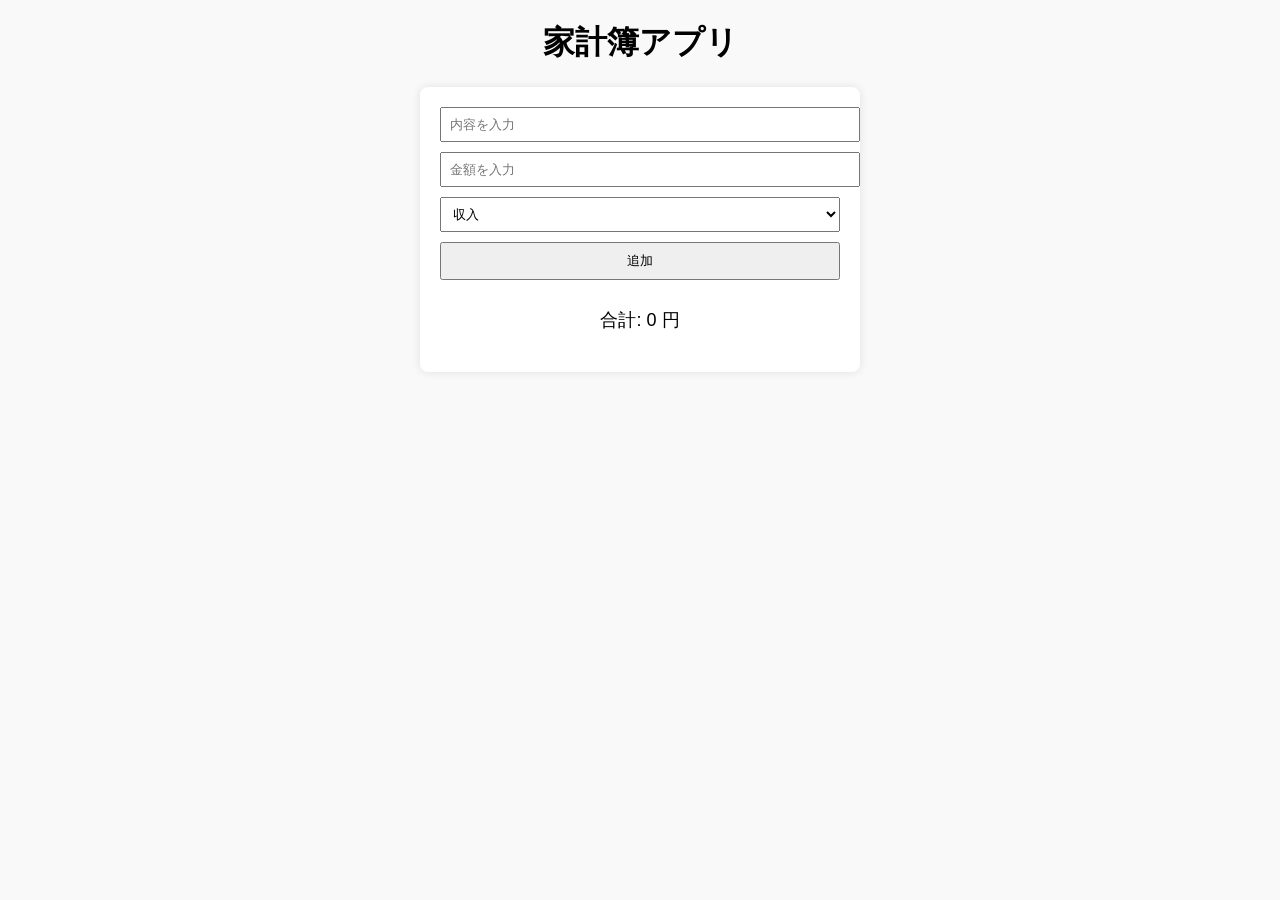
==== money.html @ 646ac709 "２" ====
<!DOCTYPE html>
<html lang="ja">
<head>
    <meta charset="UTF-8">
    <meta name="viewport" content="width=device-width, initial-scale=1.0">
    <title>家計簿アプリ</title>
    <style>
        body {
            font-family: Arial, sans-serif;
            margin: 20px;
            background: #f9f9f9;
        }
        h1 {
            text-align: center;
        }
        .container {
            max-width: 400px;
            margin: auto;
            background: white;
            padding: 20px;
            border-radius: 8px;
            box-shadow: 0 0 10px rgba(0, 0, 0, 0.1);
        }
        input, select, button {
            width: 100%;
            margin-bottom: 10px;
            padding: 8px;
        }
        .list {
            margin-top: 20px;
        }
        .list div {
            display: flex;
            justify-content: space-between;
            padding: 8px;
            background: #e3f2fd;
            margin-bottom: 5px;
            border-radius: 4px;
        }
        .delete-btn {
            background: red;
            color: white;
            border: none;
            padding: 5px 10px;
            cursor: pointer;
        }
        .summary {
            text-align: center;
            font-size: 18px;
            margin-top: 10px;
        }
    </style>
</head>
<body>

    <h1>家計簿アプリ</h1>
    <div class="container">
        <input type="text" id="desc" placeholder="内容を入力">
        <input type="number" id="amount" placeholder="金額を入力">
        <select id="type">
            <option value="income">収入</option>
            <option value="expense">支出</option>
        </select>
        <button onclick="addTransaction()">追加</button>

        <div class="summary">
            <p>合計: <span id="total">0</span> 円</p>
        </div>

        <div class="list" id="list"></div>
    </div>

    <script>
        let transactions = JSON.parse(localStorage.getItem("transactions")) || [];

        function addTransaction() {
            const desc = document.getElementById("desc").value;
            const amount = parseFloat(document.getElementById("amount").value);
            const type = document.getElementById("type").value;

            if (!desc || isNaN(amount)) return alert("入力してください");

            const transaction = { id: Date.now(), desc, amount: type === "expense" ? -amount : amount };
            transactions.push(transaction);
            localStorage.setItem("transactions", JSON.stringify(transactions));

            document.getElementById("desc").value = "";
            document.getElementById("amount").value = "";
            
            renderTransactions();
        }

        function deleteTransaction(id) {
            transactions = transactions.filter(t => t.id !== id);
            localStorage.setItem("transactions", JSON.stringify(transactions));
            renderTransactions();
        }

        function renderTransactions() {
            const list = document.getElementById("list");
            list.innerHTML = "";
            let total = 0;

            transactions.forEach(t => {
                total += t.amount;
                const item = document.createElement("div");
                item.innerHTML = `
                    ${t.desc} : ${t.amount.toLocaleString()}円
                    <button class="delete-btn" onclick="deleteTransaction(${t.id})">削除</button>
                `;
                list.appendChild(item);
            });

            document.getElementById("total").textContent = total.toLocaleString();
        }

        renderTransactions();
    </script>

</body>
</html>
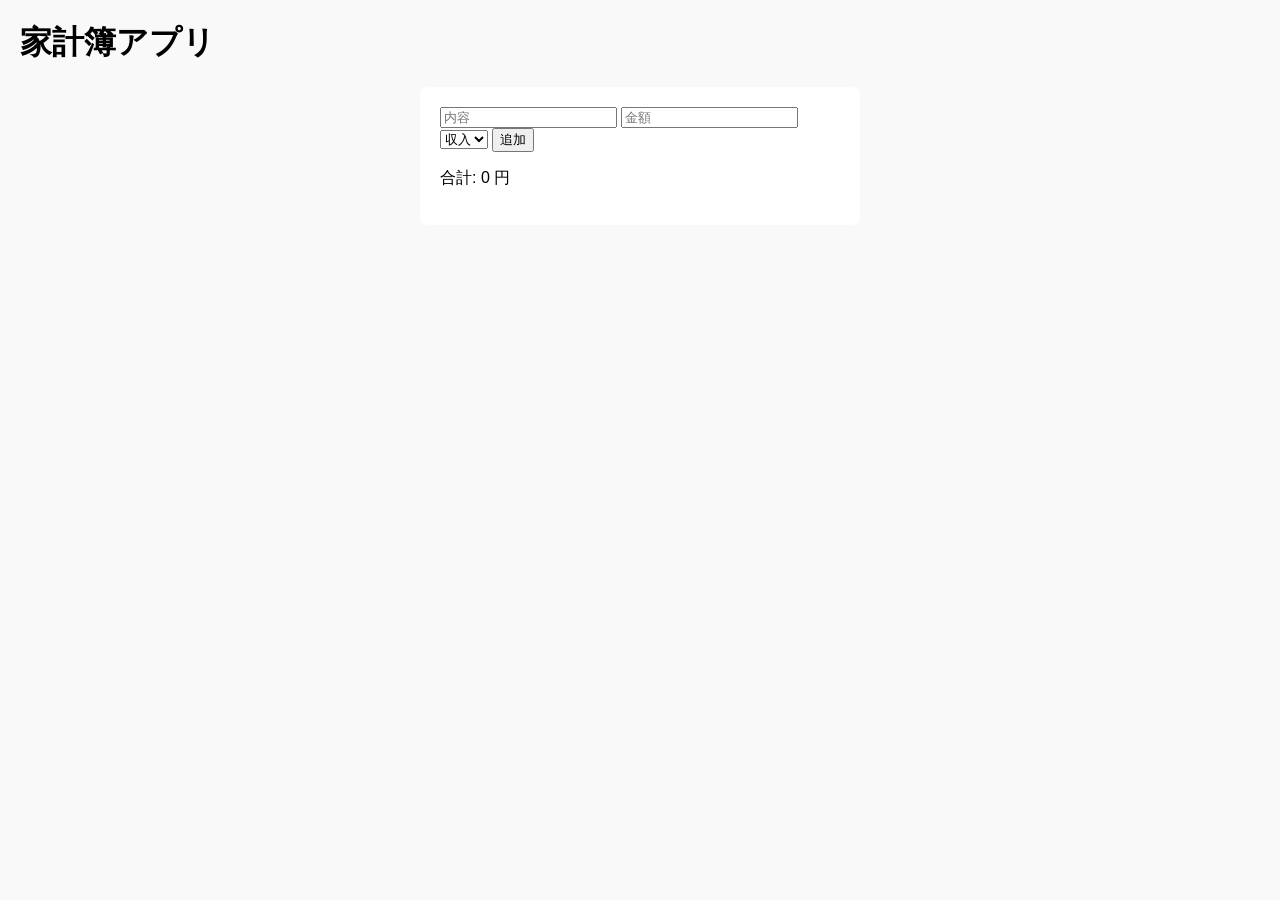
==== commit 0eb47c76: "Update money.html" ====
--- a/money.html
+++ b/money.html
@@ -5,69 +5,22 @@
     <meta name="viewport" content="width=device-width, initial-scale=1.0">
     <title>家計簿アプリ</title>
     <style>
-        body {
-            font-family: Arial, sans-serif;
-            margin: 20px;
-            background: #f9f9f9;
-        }
-        h1 {
-            text-align: center;
-        }
-        .container {
-            max-width: 400px;
-            margin: auto;
-            background: white;
-            padding: 20px;
-            border-radius: 8px;
-            box-shadow: 0 0 10px rgba(0, 0, 0, 0.1);
-        }
-        input, select, button {
-            width: 100%;
-            margin-bottom: 10px;
-            padding: 8px;
-        }
-        .list {
-            margin-top: 20px;
-        }
-        .list div {
-            display: flex;
-            justify-content: space-between;
-            padding: 8px;
-            background: #e3f2fd;
-            margin-bottom: 5px;
-            border-radius: 4px;
-        }
-        .delete-btn {
-            background: red;
-            color: white;
-            border: none;
-            padding: 5px 10px;
-            cursor: pointer;
-        }
-        .summary {
-            text-align: center;
-            font-size: 18px;
-            margin-top: 10px;
-        }
+        body { font-family: Arial, sans-serif; margin: 20px; background: #f9f9f9; }
+        .container { max-width: 400px; margin: auto; background: white; padding: 20px; border-radius: 8px; }
     </style>
 </head>
 <body>
-
     <h1>家計簿アプリ</h1>
     <div class="container">
-        <input type="text" id="desc" placeholder="内容を入力">
-        <input type="number" id="amount" placeholder="金額を入力">
+        <input type="text" id="desc" placeholder="内容">
+        <input type="number" id="amount" placeholder="金額">
         <select id="type">
             <option value="income">収入</option>
             <option value="expense">支出</option>
         </select>
         <button onclick="addTransaction()">追加</button>
-
-        <div class="summary">
-            <p>合計: <span id="total">0</span> 円</p>
-        </div>
-
-        <div class="list" id="list"></div>
+        <p>合計: <span id="total">0</span> 円</p>
+        <div id="list"></div>
     </div>
 
     <script>
@@ -78,20 +31,13 @@
             const amount = parseFloat(document.getElementById("amount").value);
             const type = document.getElementById("type").value;
 
-            if (!desc || isNaN(amount)) return alert("入力してください");
+            if (!desc || isNaN(amount)) {
+                alert("内容と金額を入力してください");
+                return;
+            }
 
             const transaction = { id: Date.now(), desc, amount: type === "expense" ? -amount : amount };
             transactions.push(transaction);
-            localStorage.setItem("transactions", JSON.stringify(transactions));
-
-            document.getElementById("desc").value = "";
-            document.getElementById("amount").value = "";
-            
-            renderTransactions();
-        }
-
-        function deleteTransaction(id) {
-            transactions = transactions.filter(t => t.id !== id);
             localStorage.setItem("transactions", JSON.stringify(transactions));
             renderTransactions();
         }
@@ -104,10 +50,7 @@
             transactions.forEach(t => {
                 total += t.amount;
                 const item = document.createElement("div");
-                item.innerHTML = `
-                    ${t.desc} : ${t.amount.toLocaleString()}円
-                    <button class="delete-btn" onclick="deleteTransaction(${t.id})">削除</button>
-                `;
+                item.textContent = `${t.desc}: ${t.amount.toLocaleString()}円`;
                 list.appendChild(item);
             });
 
@@ -116,6 +59,5 @@
 
         renderTransactions();
     </script>
-
 </body>
 </html>
